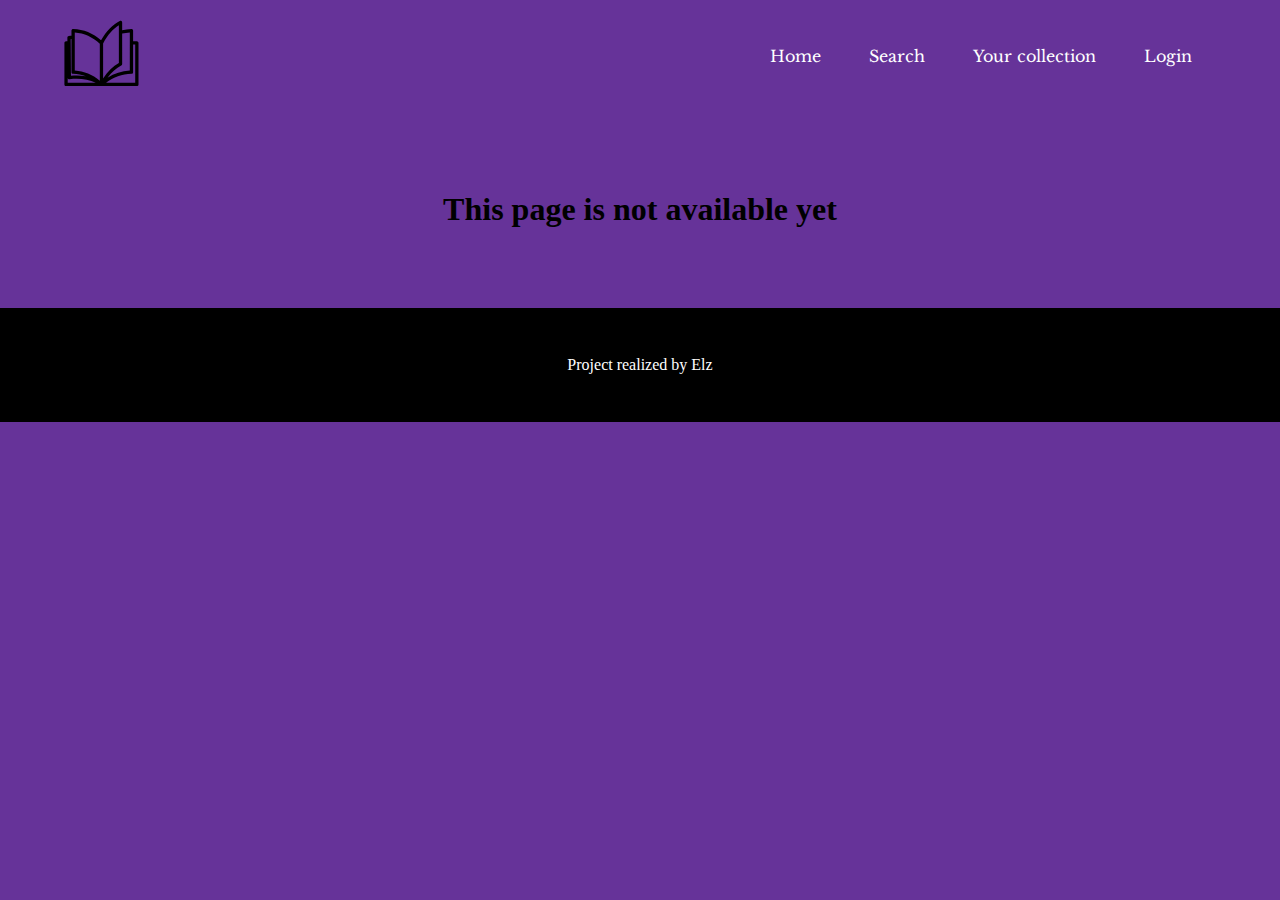
==== home/index.html @ c01ada94 "Added pages' placeholders" ====
<!DOCTYPE html>
<html lang="en">
<head>
    <meta charset="UTF-8">
    <title>BookIn</title>

    <link rel="stylesheet" type="text/css" href="../style.css" />

</head>
<body>
    <div id="header">
        <div id="icon">
            <img src="../imgs/book.svg" />
        </div>
        <div id="navbar">
            <ul>
                <li>
                    <a href="">Home</a>
                </li>
                <li>
                    <a href="../search/search.html">Search</a>
                </li>
                <li>
                    <a href="./collection/collection.html">Your collection</a>
                </li>
                <li>
                    <a href="../login/login.html">Login</a>
                </li>
            </ul>
        </div>
    </div>

    <div style="padding: 5rem;">
        <h1 style="text-align: center;">This page is not available yet</h1>
    </div>

    <div id="footer">
        <p>Project realized by Elz</p>
    </div>
</body>
</html>
---- style.css ----
@import url('https://fonts.googleapis.com/css2?family=Libre+Baskerville:wght@400;700&family=Silkscreen&display=swap');

* {
    margin: 0px;
    padding: 0px;
}

body {
    background-color: rebeccapurple;
}

#header {
    align-items: center;
    display: flex;
    flex-direction: row;
    flex-wrap: wrap;
    justify-content: space-between;
    padding: 1rem 5%;
}

#header img {
    width: 75px;
}

#navbar ul {
    display: flex;
    list-style-type: none;
}

#navbar li {
    height: fit-content;
    margin: 0rem 1rem;
    width: fit-content;
}

#navbar a {
    color: white;
    font-family: 'Libre Baskerville', serif;
    padding: 1rem 0.5rem;
    text-decoration: none;
    width: 100%;
}

#navbar a:hover {
    background-color: white;
    border-radius: 10px;
    color: rebeccapurple;
    transition: 0.35s;
}

#footer {
    background-color: black;
    color: white;
    padding: 3rem;
    text-align: center;
}
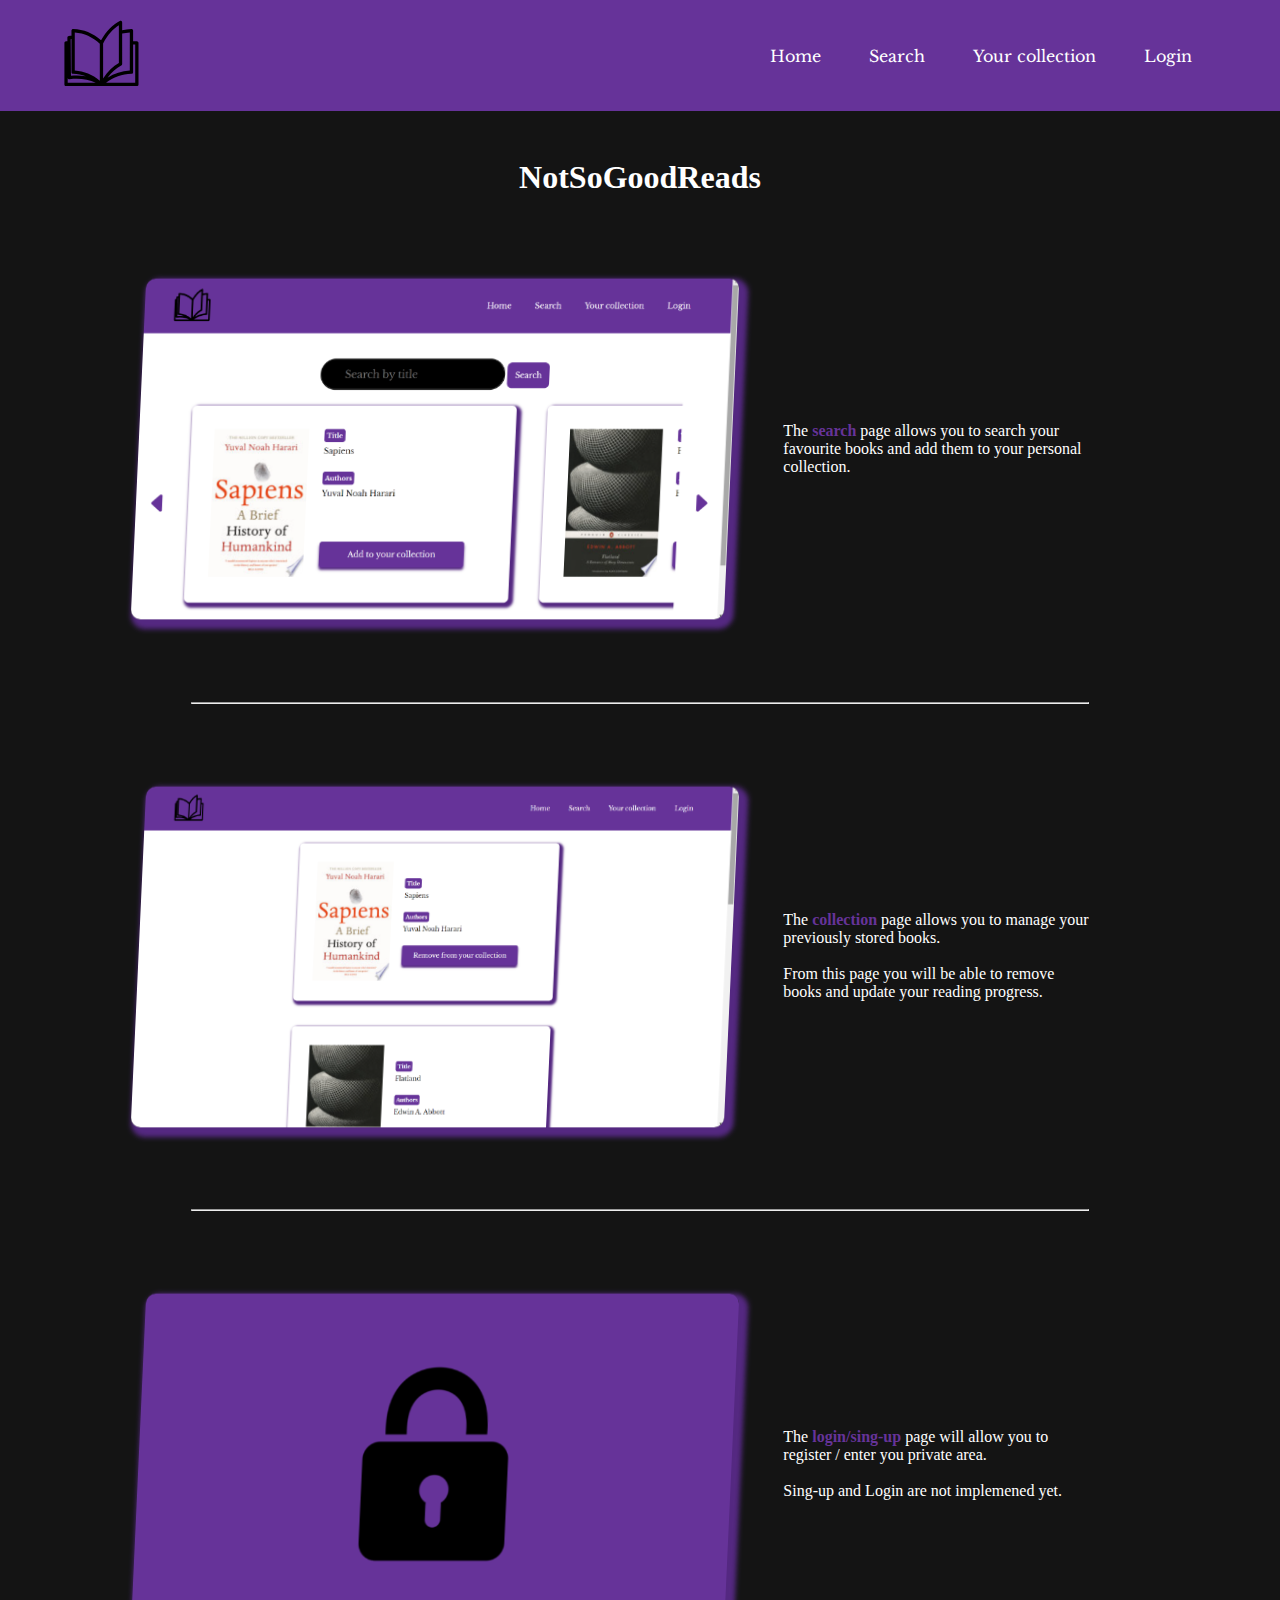
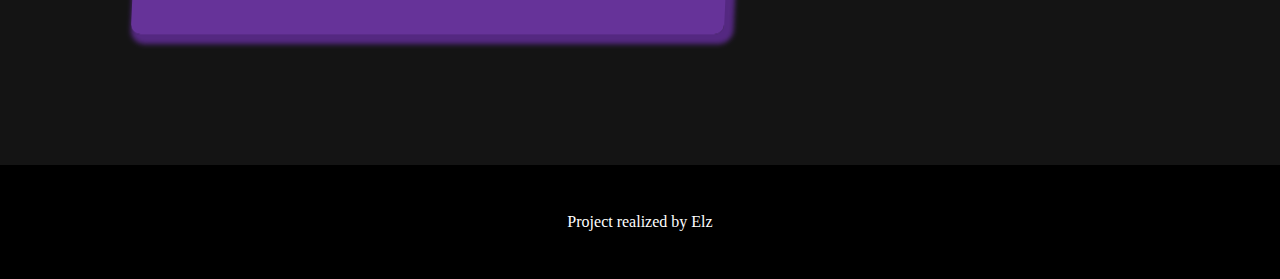
==== commit 063e5f78: "Updated home page" ====
--- a/home/index.html
+++ b/home/index.html
@@ -2,10 +2,10 @@
 <html lang="en">
 <head>
     <meta charset="UTF-8">
-    <title>BookIn</title>
+    <title>NotSoGoodReads</title>
 
     <link rel="stylesheet" type="text/css" href="../style.css" />
-
+    <link rel="stylesheet" type="text/css" href="./homeStyle.css" />
 </head>
 <body>
     <div id="header">
@@ -21,7 +21,7 @@
                     <a href="../search/search.html">Search</a>
                 </li>
                 <li>
-                    <a href="./collection/collection.html">Your collection</a>
+                    <a href="../collection/collection.html">Your collection</a>
                 </li>
                 <li>
                     <a href="../login/login.html">Login</a>
@@ -30,8 +30,33 @@
         </div>
     </div>
 
-    <div style="padding: 5rem;">
-        <h1 style="text-align: center;">This page is not available yet</h1>
+    <div id="mainContainer">
+        <h1>NotSoGoodReads</h1>
+        
+        <div class="introductorySection">
+            <img src="../imgs/preview_search.png" />
+            <div class="infoContainer">
+                <p>The  <a href="../search/search.html">search</a> page allows you to search your favourite books and add them to your personal collection.</p>
+            </div>
+        </div>
+        <hr />
+        <div class="introductorySection">
+            <img src="../imgs/preview_collection.png" />
+            <div class="infoContainer">
+                <p>The  <a href="../collection/collection.html">collection</a> page allows you to manage your previously stored books.</p>
+                <br/>
+                <p>From this page you will be able to remove books and update your reading progress.</p>
+            </div>
+        </div>
+        <hr />
+        <div class="introductorySection">
+            <img src="../imgs/preview_login.png" />
+            <div class="infoContainer">
+                <p>The  <a href="../login/login.html">login/sing-up</a> page will allow you to register / enter you private area.</p>
+                <br/>
+                <p>Sing-up and Login are not implemened yet.</p>
+            </div>
+        </div>
     </div>
 
     <div id="footer">
--- a/home/homeStyle.css
+++ b/home/homeStyle.css
@@ -0,0 +1,49 @@
+#mainContainer {
+    background-color: rgb(20, 20, 20);
+    padding: 3rem 0;
+}
+
+#mainContainer h1 {
+    color: white;
+    width: 100%;
+    text-align: center;
+}
+
+.introductorySection {
+    align-items: center;
+    color: white;
+    display: flex;
+    flex-wrap: wrap;
+    margin: 0 auto;
+    padding: 5rem 0;
+    width: 80%;
+}
+
+.introductorySection img {
+    border-radius: 10px;
+    box-shadow: 5px 5px 5px 5px #542881;
+    transform: rotateY(15deg) rotateX(-10deg);
+    transform-style: preserve-3d;
+    width: 60%;
+}
+
+.infoContainer {
+    margin-left: 4%;
+    width: 30%;
+}
+
+.infoContainer a {
+    color: rebeccapurple;
+    font-weight: 700;
+    text-decoration: none;
+}
+
+.infoContainer a:hover {
+    text-decoration: underline;
+}
+
+hr {
+    color: white;
+    margin: 0 auto;
+    width: 70%;
+}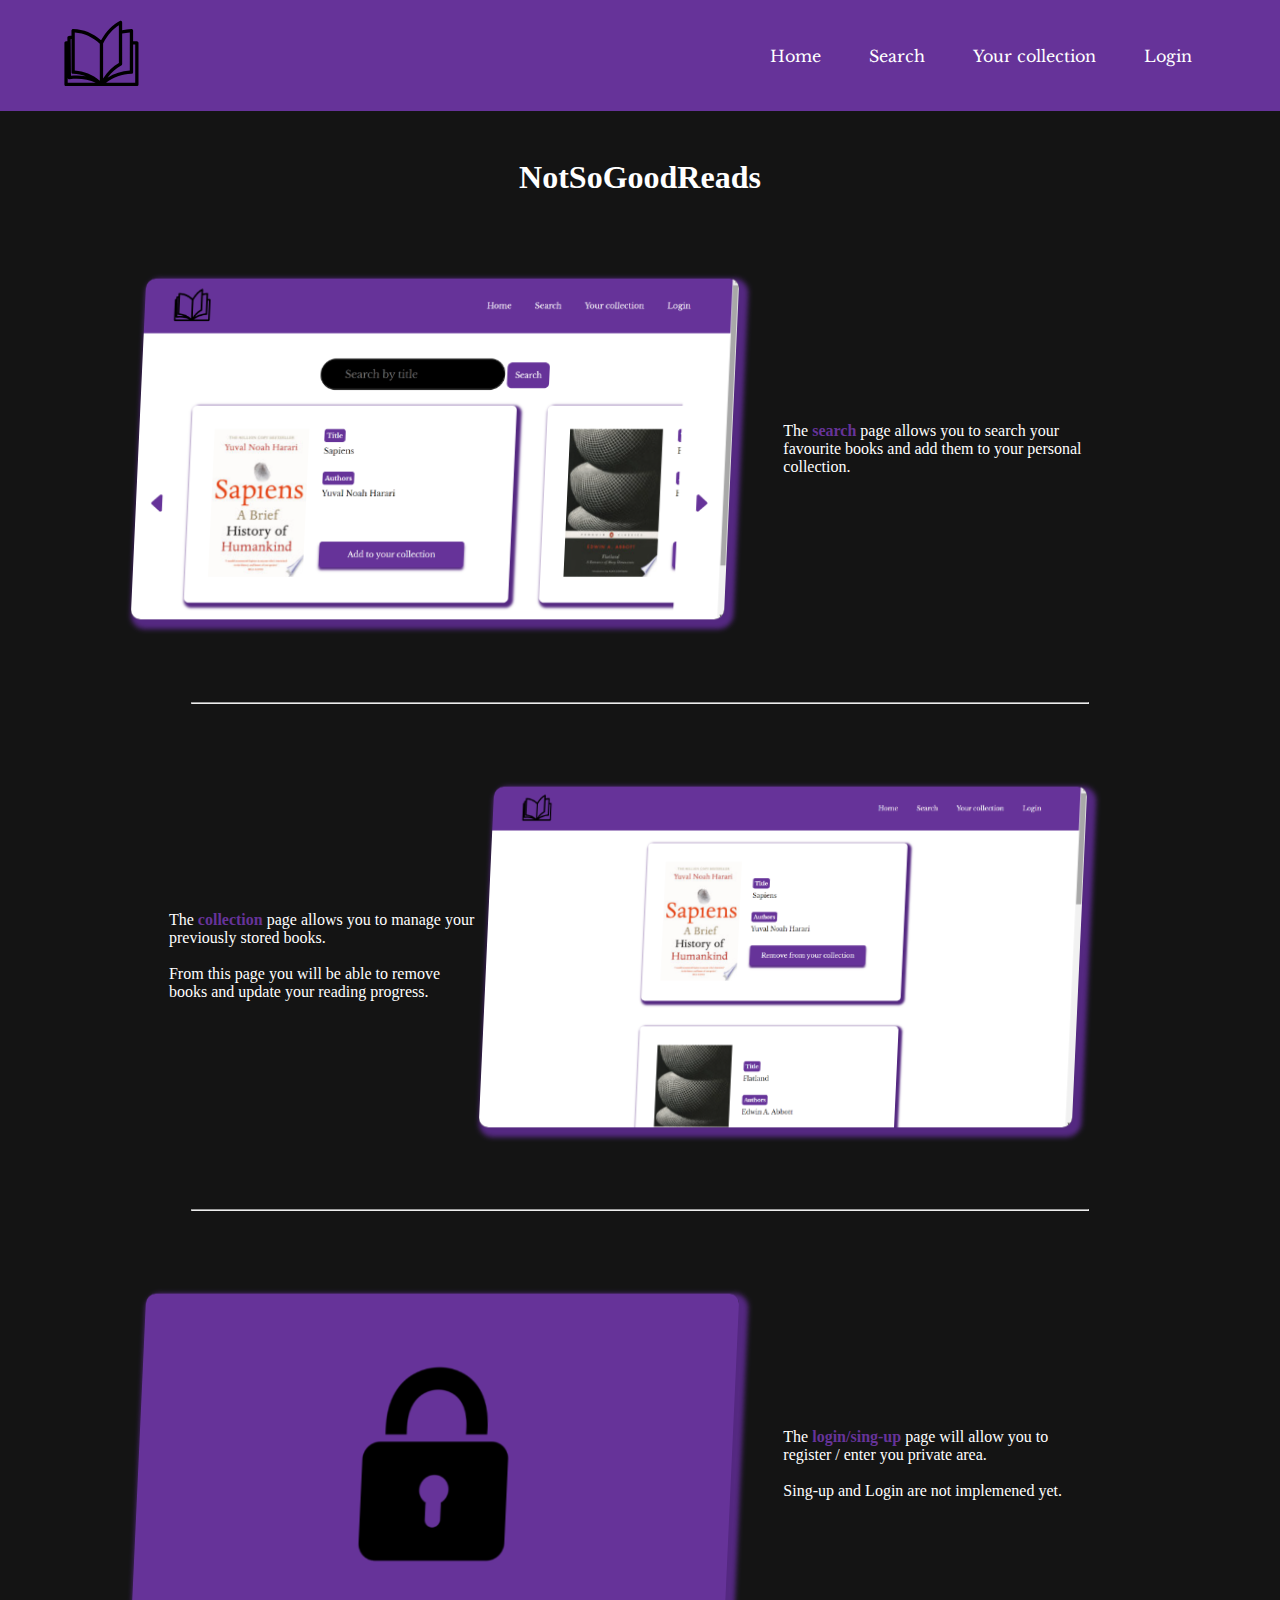
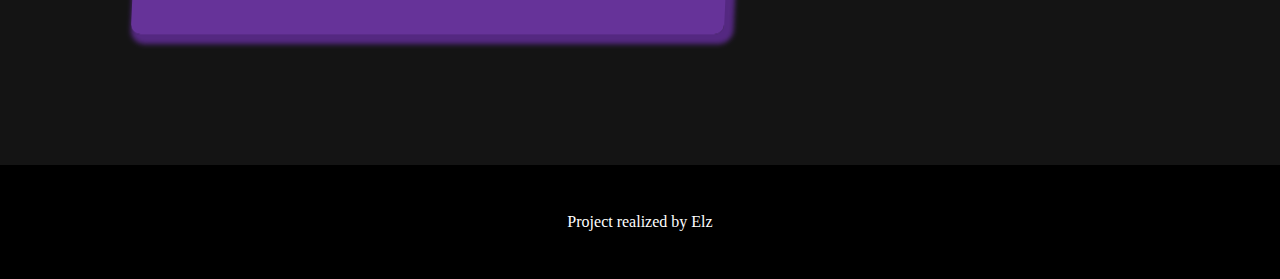
==== commit eb38e81f: "Minor UI changes in the homepage" ====
--- a/home/index.html
+++ b/home/index.html
@@ -41,12 +41,12 @@
         </div>
         <hr />
         <div class="introductorySection">
-            <img src="../imgs/preview_collection.png" />
             <div class="infoContainer">
                 <p>The  <a href="../collection/collection.html">collection</a> page allows you to manage your previously stored books.</p>
                 <br/>
                 <p>From this page you will be able to remove books and update your reading progress.</p>
             </div>
+            <img src="../imgs/preview_collection.png" />
         </div>
         <hr />
         <div class="introductorySection">
@@ -63,4 +63,4 @@
         <p>Project realized by Elz</p>
     </div>
 </body>
-</html>+</html>
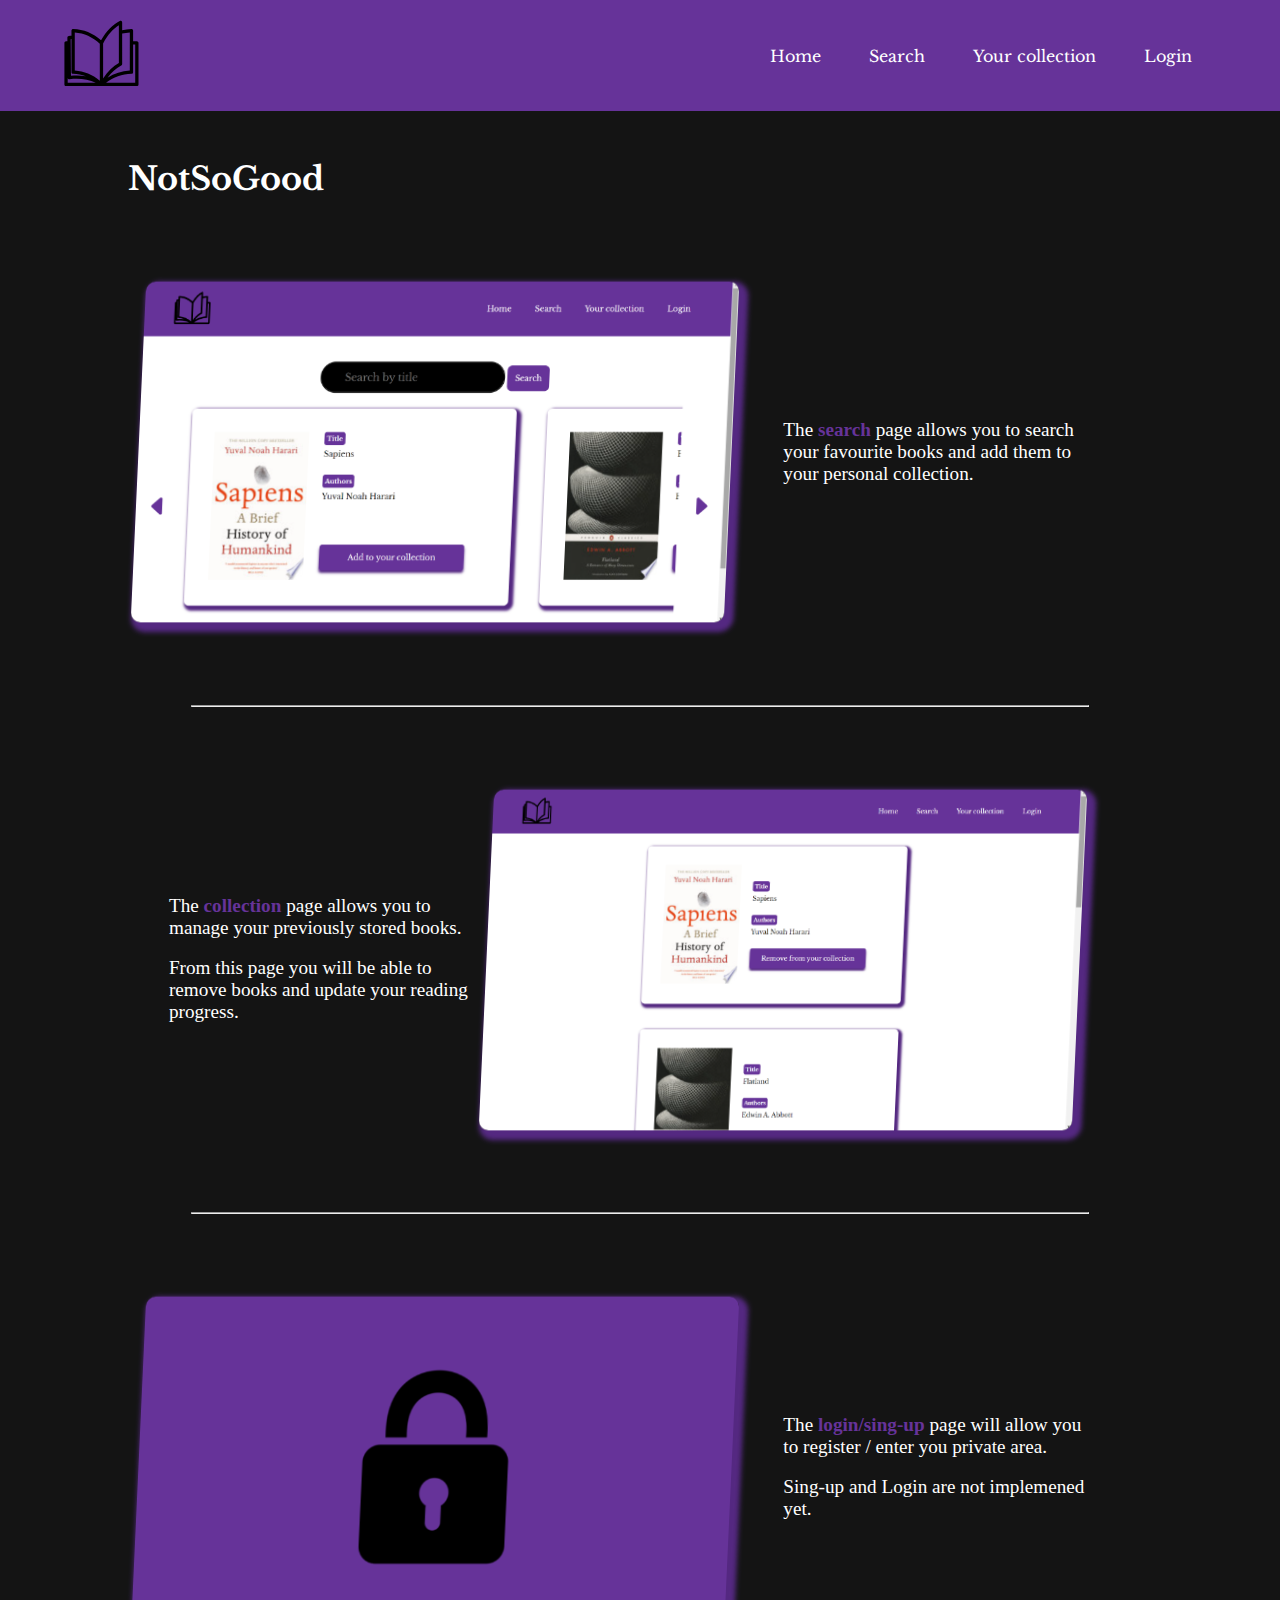
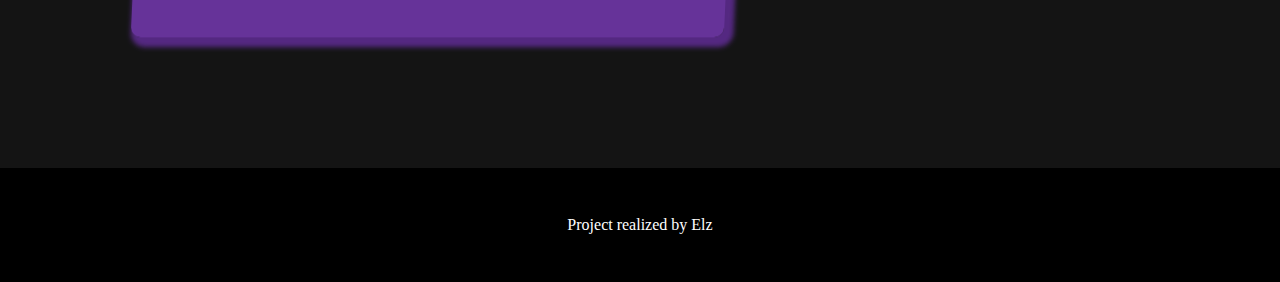
==== commit 9b5967bf: "Minor UI changes in the homepage" ====
--- a/home/index.html
+++ b/home/index.html
@@ -31,7 +31,7 @@
     </div>
 
     <div id="mainContainer">
-        <h1>NotSoGoodReads</h1>
+        <h1>...</h1>
         
         <div class="introductorySection">
             <img src="../imgs/preview_search.png" />
@@ -62,5 +62,39 @@
     <div id="footer">
         <p>Project realized by Elz</p>
     </div>
+
+    <script>
+        const titleContainer = document.querySelector('h1');
+        const holder = {
+            text: 
+            [
+                "NotSoGoodReads",
+                "Not a great web page...",
+                "...to search for great books"
+            ],
+            tIndex: 0,
+            cIndex: 0
+        };
+
+        const interval = setInterval(async () => {
+            titleContainer.innerText = holder.text[holder.tIndex].slice(0,holder.cIndex+1);
+
+            holder.cIndex++;
+    
+            if (holder.cIndex === holder.text[holder.tIndex].length) {   
+                if (holder.tIndex === holder.text.length-1)
+                    await sleep(5000);
+                else
+                    await sleep(1000);
+                
+                holder.tIndex = (holder.tIndex + 1)%holder.text.length;
+                holder.cIndex = 0;
+            }
+        }, 70);
+
+        function sleep(ms) {
+           return new Promise(resolve => setTimeout(resolve, ms));
+        }
+    </script>
 </body>
-</html>
+</html>--- a/home/homeStyle.css
+++ b/home/homeStyle.css
@@ -1,3 +1,5 @@
+@import url('https://fonts.googleapis.com/css2?family=Libre+Baskerville:wght@400;700&family=Silkscreen&display=swap');
+
 #mainContainer {
     background-color: rgb(20, 20, 20);
     padding: 3rem 0;
@@ -5,8 +7,10 @@
 
 #mainContainer h1 {
     color: white;
-    width: 100%;
-    text-align: center;
+    font-family: 'Libre Baskerville', serif;
+    margin: 0 auto;
+    text-align: left;
+    width: 80%;
 }
 
 .introductorySection {
@@ -32,6 +36,10 @@
     width: 30%;
 }
 
+.infoContainer p {
+    font-size: 1.2rem;
+}
+
 .infoContainer a {
     color: rebeccapurple;
     font-weight: 700;
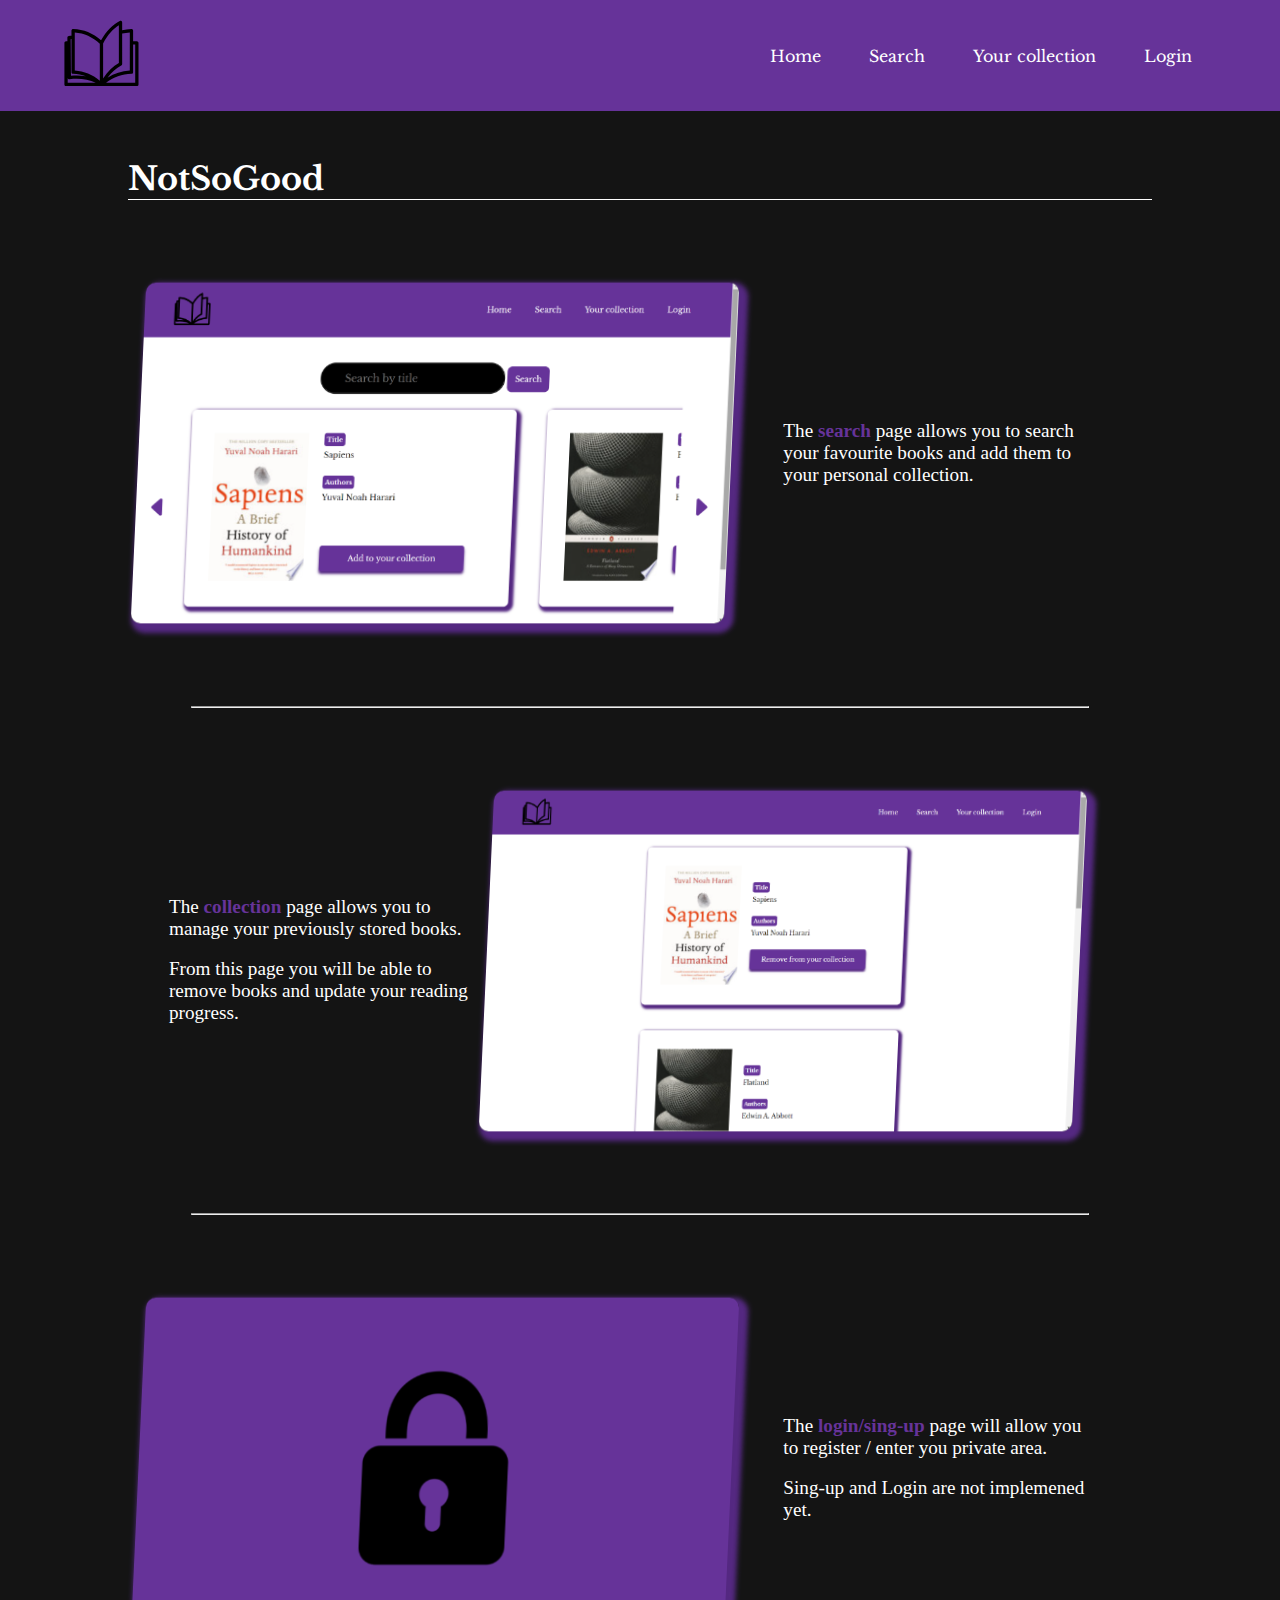
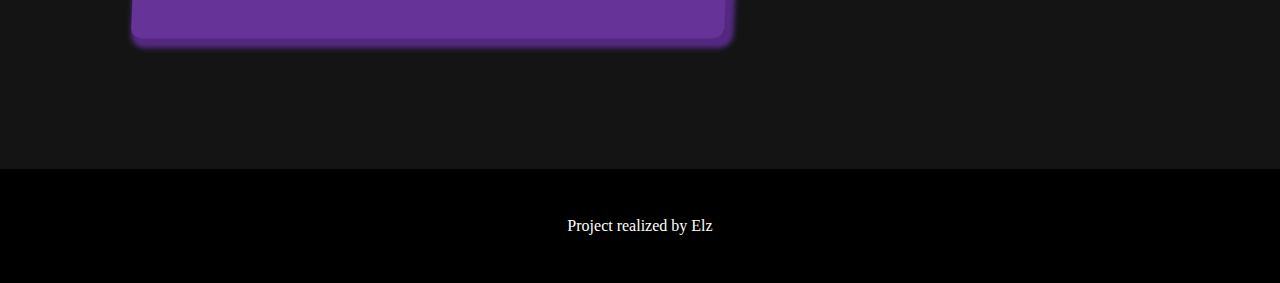
==== commit 76b28941: "Minor UI changes in the homepage" ====
--- a/home/index.html
+++ b/home/index.html
@@ -70,7 +70,7 @@
             [
                 "NotSoGoodReads",
                 "Not a great web page...",
-                "...to search for great books"
+                "...that you can use to search for great books"
             ],
             tIndex: 0,
             cIndex: 0
@@ -97,4 +97,4 @@
         }
     </script>
 </body>
-</html>+</html>
--- a/home/homeStyle.css
+++ b/home/homeStyle.css
@@ -6,6 +6,7 @@
 }
 
 #mainContainer h1 {
+    border-bottom: solid 1px white;
     color: white;
     font-family: 'Libre Baskerville', serif;
     margin: 0 auto;
@@ -54,4 +55,4 @@
     color: white;
     margin: 0 auto;
     width: 70%;
-}+}
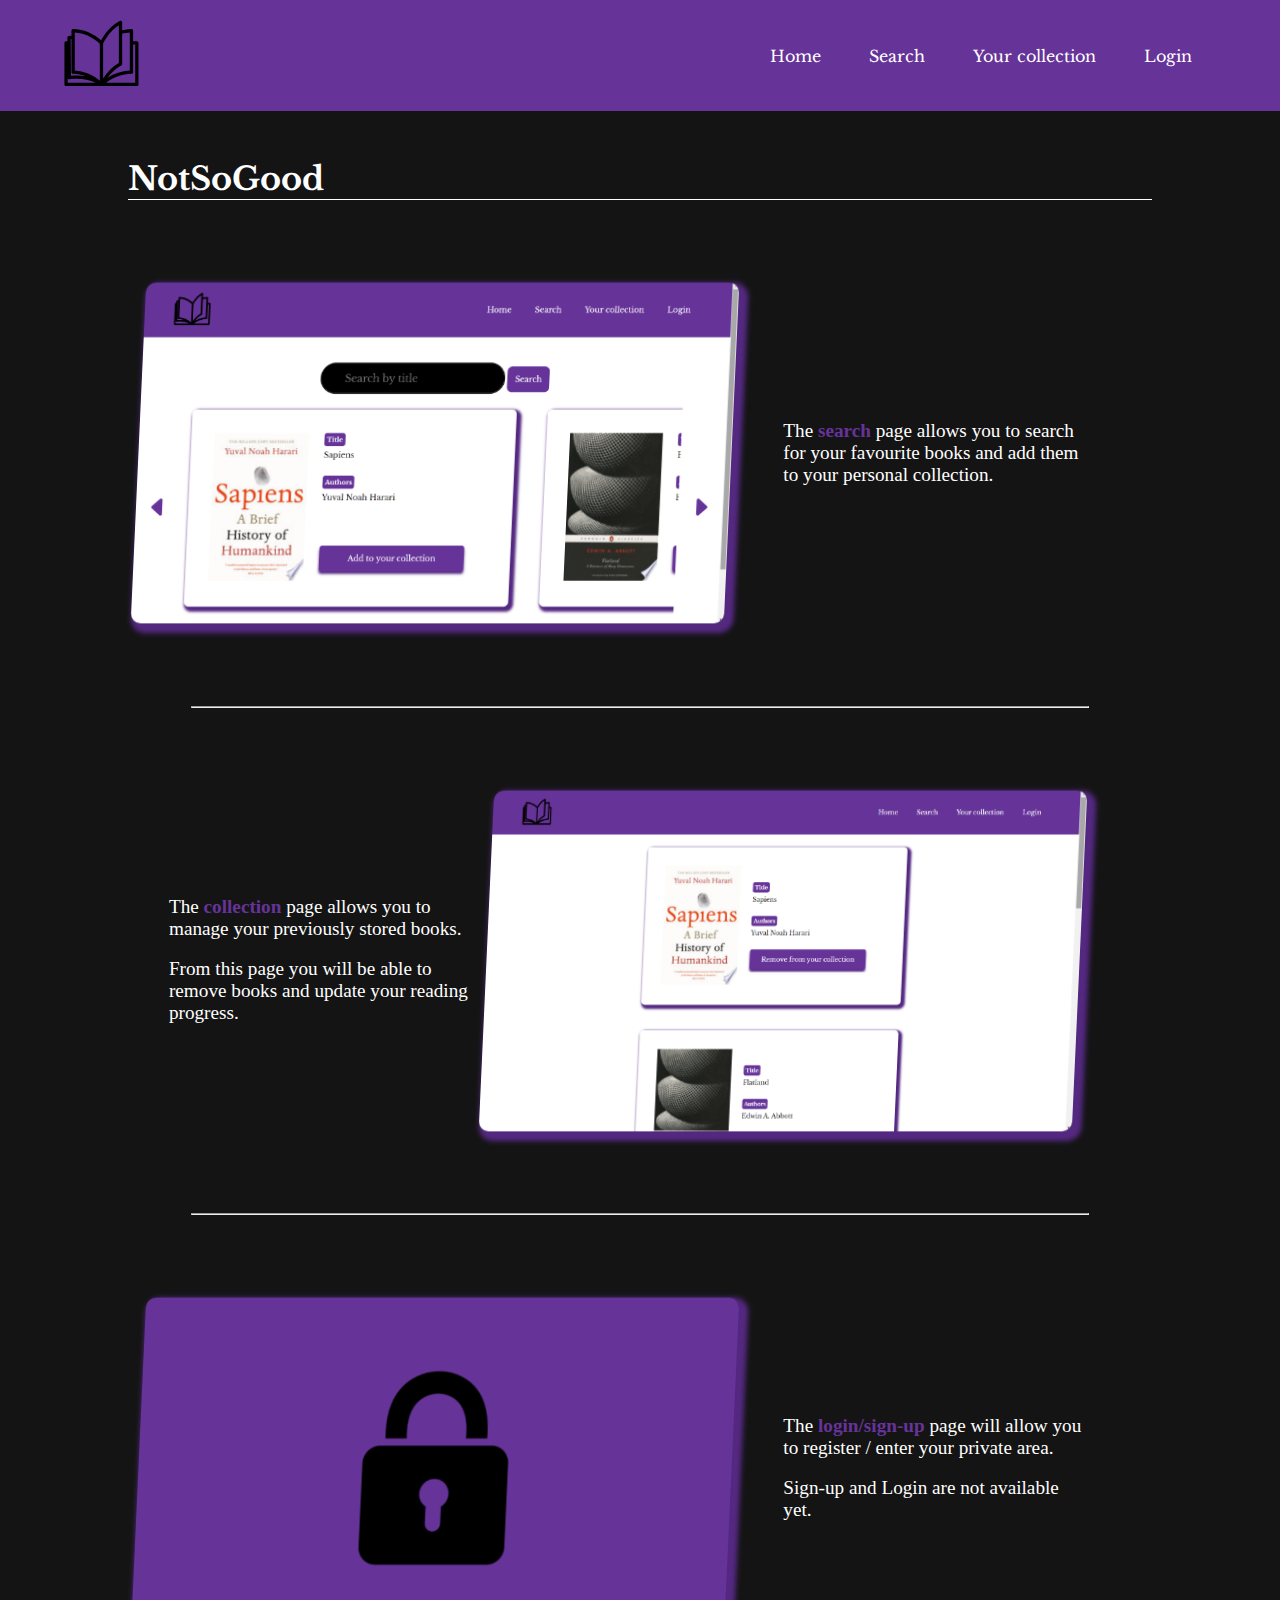
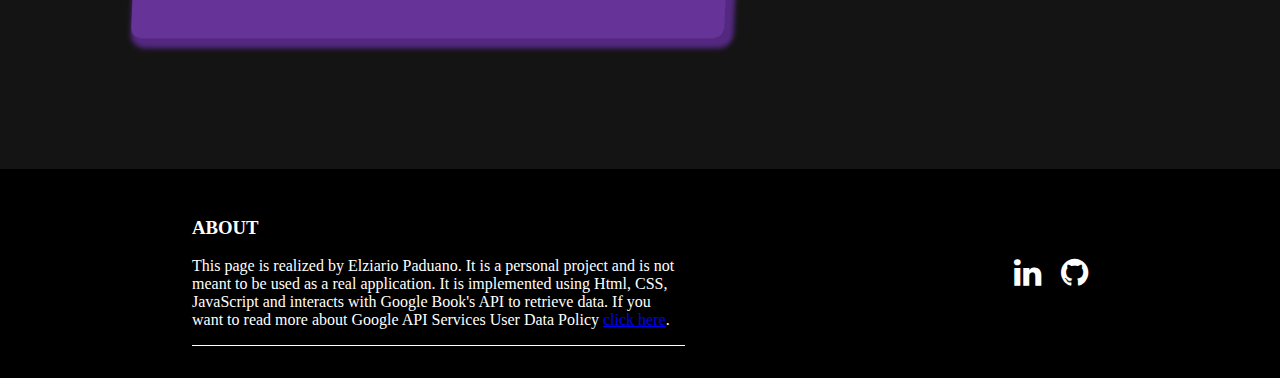
==== commit abcfe719: "Added footer section - Corrected typos in the homepage" ====
--- a/home/index.html
+++ b/home/index.html
@@ -36,7 +36,7 @@
         <div class="introductorySection">
             <img src="../imgs/preview_search.png" />
             <div class="infoContainer">
-                <p>The  <a href="../search/search.html">search</a> page allows you to search your favourite books and add them to your personal collection.</p>
+                <p>The  <a href="../search/search.html">search</a> page allows you to search for your favourite books and add them to your personal collection.</p>
             </div>
         </div>
         <hr />
@@ -52,15 +52,24 @@
         <div class="introductorySection">
             <img src="../imgs/preview_login.png" />
             <div class="infoContainer">
-                <p>The  <a href="../login/login.html">login/sing-up</a> page will allow you to register / enter you private area.</p>
+                <p>The  <a href="../login/login.html">login/sign-up</a> page will allow you to register / enter your private area.</p>
                 <br/>
-                <p>Sing-up and Login are not implemened yet.</p>
+                <p>Sign-up and Login are not available yet.</p>
             </div>
         </div>
     </div>
 
     <div id="footer">
-        <p>Project realized by Elz</p>
+        <div id="footerLeft">
+            <h3>ABOUT</h3>
+            <br/>
+            <p>This page is realized by Elziario Paduano. It is a personal project and is not meant to be used as a real application. It is implemented using Html, CSS, JavaScript and interacts with Google Book's API to retrieve data. If you want to read more about Google API Services User Data Policy <a href="https://developers.google.com/terms/api-services-user-data-policy">click here</a>.
+            </p>
+        </div>
+        <div id="footerRight">
+            <a href="https://www.linkedin.com/in/elziario-paduano/"><i class="fa fa-linkedin"></i></a>
+            <a href="https://www.github.com/elzpad"><i class="fa fa-github"></i></a>
+        </div>
     </div>
 
     <script>
@@ -70,7 +79,8 @@
             [
                 "NotSoGoodReads",
                 "Not a great web page...",
-                "...that you can use to search for great books"
+                "...that offers all your favourite books",
+                "NotSoGoodReads"
             ],
             tIndex: 0,
             cIndex: 0
@@ -83,7 +93,7 @@
     
             if (holder.cIndex === holder.text[holder.tIndex].length) {   
                 if (holder.tIndex === holder.text.length-1)
-                    await sleep(5000);
+                    clearInterval(interval);
                 else
                     await sleep(1000);
                 
--- a/style.css
+++ b/style.css
@@ -1,4 +1,5 @@
 @import url('https://fonts.googleapis.com/css2?family=Libre+Baskerville:wght@400;700&family=Silkscreen&display=swap');
+@import url('https://cdnjs.cloudflare.com/ajax/libs/font-awesome/4.7.0/css/font-awesome.min.css');
 
 * {
     margin: 0px;
@@ -34,6 +35,7 @@
 }
 
 #navbar a {
+    border-radius: 10px;
     color: white;
     font-family: 'Libre Baskerville', serif;
     padding: 1rem 0.5rem;
@@ -43,14 +45,36 @@
 
 #navbar a:hover {
     background-color: white;
-    border-radius: 10px;
     color: rebeccapurple;
     transition: 0.35s;
 }
 
 #footer {
+    align-items: center;
     background-color: black;
     color: white;
-    padding: 3rem;
-    text-align: center;
+    display: flex;
+    justify-content: space-between;
+    padding: 2rem 15%;
 }
+
+#footerLeft {
+    border-bottom: solid 1px white;
+    padding: 1rem 0;
+    width: 55%;
+}
+
+#footerRight {
+    height: fit-content;
+    width: fit-content;
+}
+
+#footerRight i {
+    color: white;
+    font-size: 2rem;
+    margin-left: 1rem;
+}
+
+#footerRight i:hover {
+    color: rebeccapurple;
+}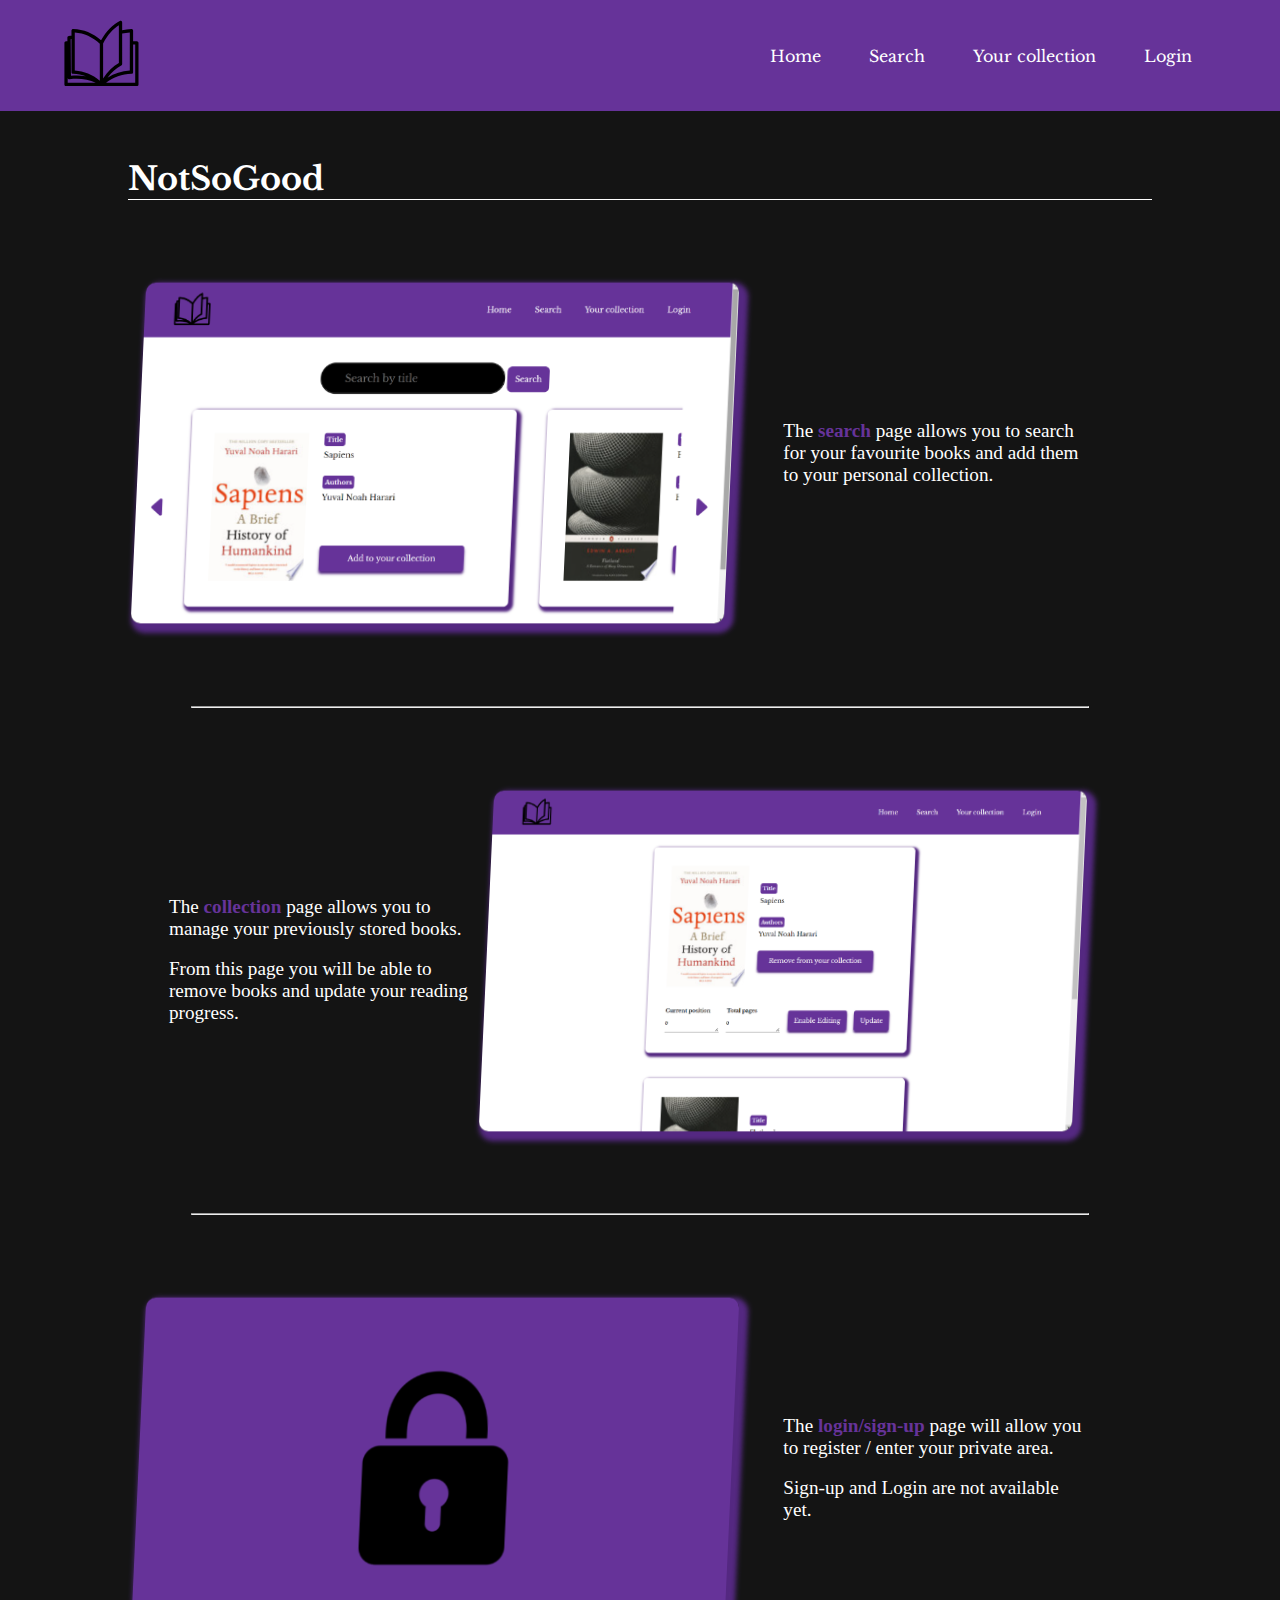
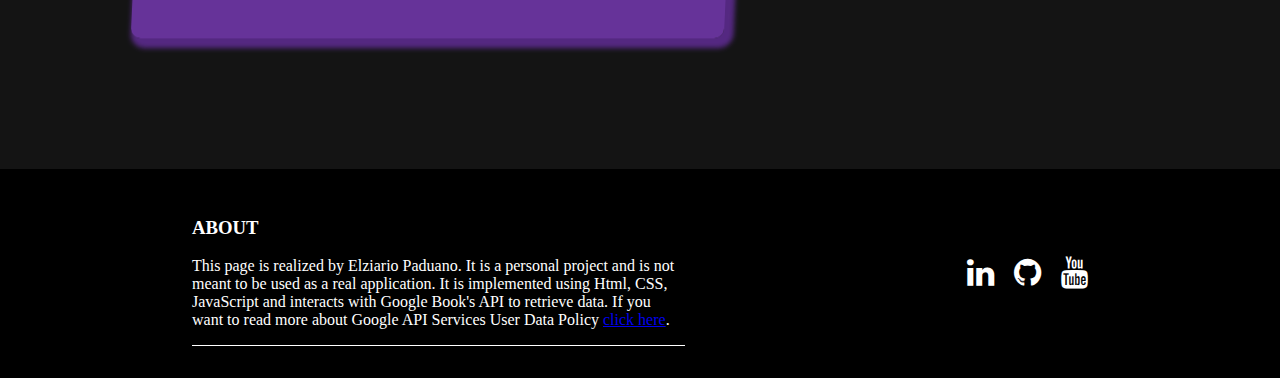
==== commit f09db2fe: "Minor changes in homepage's footer" ====
--- a/home/index.html
+++ b/home/index.html
@@ -69,6 +69,7 @@
         <div id="footerRight">
             <a href="https://www.linkedin.com/in/elziario-paduano/"><i class="fa fa-linkedin"></i></a>
             <a href="https://www.github.com/elzpad"><i class="fa fa-github"></i></a>
+            <a href="https://www.youtube.com/watch?v=dQw4w9WgXcQ"><i class="fa fa-youtube"></i></a>
         </div>
     </div>
 
